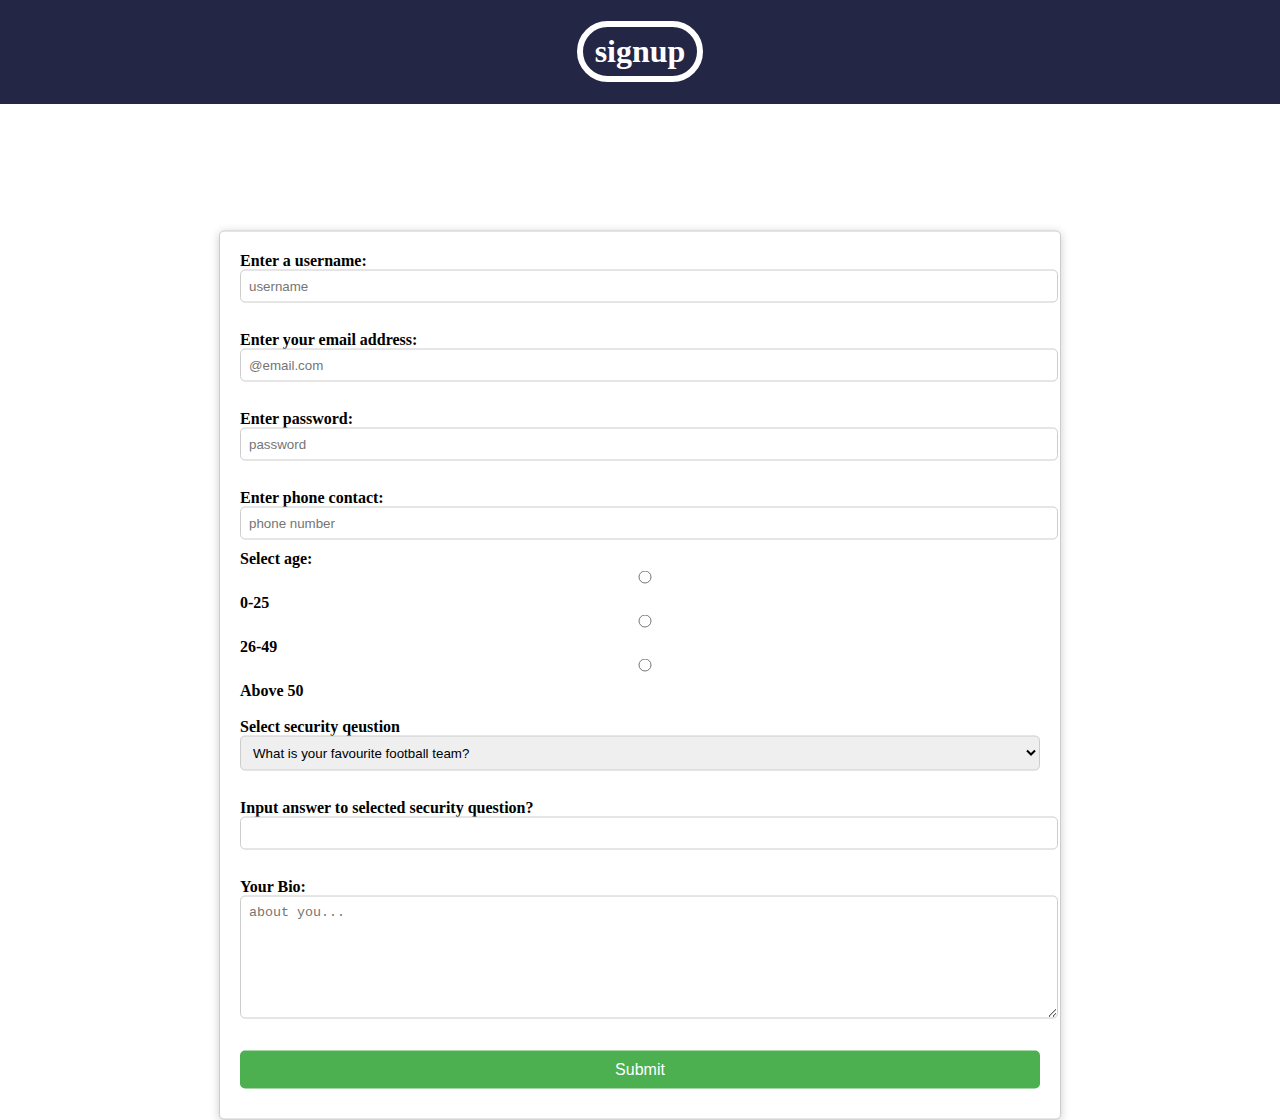
==== signup.html @ d49d6a6e "aug dump" ====
<!DOCTYPE html>

<html lang="en">
<head>
    
    <meta charset="UTF-8">
    <meta name="viewport" content="width=device-width, initial-scale=1.0">
    <title>Create account</title>
    <link rel="stylesheet" href="styles.css">
</head>
<body>
    <style>
        body{
            background-image: url("img/illustration.png");
            background-attachment:fixed;
        }
    </style>
    <header>
         <h1>signup</h1>
    </header>
    
    <div class="bordersign">
        <form class="user">
            <label for="username"> Enter a username:</label><br>
            <input type="text" id="username" name="username" placeholder="username" required><br><br> <!--include the 'name' variable for backend developers accessibilty... "required" to make it necessary for users to fil before proceding-->
            <label for="email">Enter your email address:</label><br>
            <input type="email" id="email" name="email" placeholder="@email.com" required><br><br>
            <label for="password"> Enter password:</label><br>
            <input type="password" id="password" name="password" placeholder="password" required><br><br>
            <label for="phone-number"> Enter phone contact:</label><br>
            <input type="tel" id="phone-number" name="phone-number" placeholder="phone number" required><br>

            <p>Select age:</p>
            <input type="radio" name="age" value="0-25" id="option1"> <!--"value" was included for the likes of data analysis-->
            <label for="option1"> 0-25</label>
            <input type="radio" name="age" value="26-49" id="option2">
            <label for="option2"> 26-49</label>
            <input type="radio" name="age" value="50+" id="option3">
            <label for="option3">  Above 50</label><br><br>

            <label for="question">Select security qeustion</label>
            <select name="question" id="qeustion">
                <option value="q1">What is your favourite football team?</option>
                <option value="q2">What are you allergic to?</option>
                <option value="q3">In what year did you get your first car?</option>
                <option value="q4">How old were you when you began coding?</option>
            </select><br><br>

            <label for="answer">Input answer to selected security question?</label><br>
            <input type="text" name="answer" id="answer">
            <br><br>
            <label for="bio">Your Bio:</label><br>
            <textarea name="bio" id="bio" cols="58.9" rows="7" placeholder="about you..."></textarea>
            <br><br>
            <input type="submit" value="Submit">

        </form>
    </div>
    
</body>
</html>
---- styles.css ----
body ul h1 h2 li {
    font-family: arial;
    margin: 0px;
    padding: 0px;  
}

header {
    background-color: #232644;
    text-align: center;
    color: white;
    width: 100%;
    margin-top: 0px;
    position:fixed;
    z-index: 1;
    top: 0;
    left: 0;
}
h1{
    color: white;
    border: 6px solid white;
    border-radius: 36px;
    padding:6px 12px;
    display: inline-block
}
.site-nav{
    background-color: #ccc;
    padding: 20px;
    position: sticky;
    top: 100px;
}
nav ul{
    max-width: 1200px;
    white-space: nowrap;
    margin: 0 auto;

}
nav li{
    width: 20%;
    display: inline-block;
    font-size: 20px;
}
nav li a{
    text-decoration: none;
    color:#232644;
}
.bordersign {
    background-color: #fff;
    border: 1px solid #ccc;
    border-radius: 5px;
    padding: 20px;
    box-shadow: 0 2px 10px rgba(0, 0, 0, 0.2);
}
.bordersign {
    position: relative;
    top: 75%;
    margin:175px auto;
    width: 800px
}
.user label {
    font-weight: bold;
}

.user input,
.user select,
.user textarea {
    width: 100%;
    padding: 8px;
    margin-bottom: 10px;
    border: 1px solid #ccc;
    border-radius: 5px;
}

.user input[type="radio"],
.user input[type="checkbox"] {
    margin-right: 5px;
}

.user textarea {
    resize: horizontal;
}

.user p {
    margin: 0;
    font-weight: bold;
}

.user input[type="submit"] {
    background-color: #4caf50;
    color: #fff;
    border: none;
    padding: 10px 20px;
    cursor: pointer;
    font-size: 16px;
}

.user input[type="submit"]:hover {
    background-color: #45a049;
}
img {
    width: 100%;
    height: 50%;
    display: block;
    margin: 0 auto;
    margin-top: 20px;
    border-radius: 5px;
}
.bordersign {
    position: absolute;
    top: 75%;
    left: 50%;
    margin:0 auto;
    transform: translate(-50%, -50%);
}
.ban{
    position: relative;
}

.ban h2{
    position: absolute;
    top: 30%;
    background: #232644d4;
    color: white;
    font-size: 50px;
    padding: 20px;
    border: 2px solid white;
    border-radius: 8px;
    text-align: center;
}


.valid-tool{
    font-size: 1.2em;
}
.tool{
    margin:0px 50px
}
main{
    width:1200px;
    max-width: 100%;
    margin:80px auto;
    padding:0px 40px ;
    box-sizing:border-box
}
.notion h2{
    color:#232644;
    font-size: 40px;
    
}
.notion p, li,
.elaborate p{
    line-height: 1.5em;
    color:#4b4b4b
}
.emages{
    text-align:center;
    margin:80px 0;
    white-space: nowrap;
}
.emages li{
    display: inline-block;
    width: 40%;
    margin: 20px 5%;
}
.emages li img{
    max-width: 100%;
}
.elaborate {
    display: flex;
    justify-content: space-around;
    background-color: #8bcedc;
    padding: 20px;
    box-shadow: 0 2px 5px rgba(0, 0, 0, 0.2);
    margin: 20px auto;
    max-width: 1200px;
}

.ela1, .ela2 {
    flex: 1;
    padding: 20px;
    border-radius: 5px;
}

.ela1 p, .ela2 p {
    margin-top: 0;
    line-height: 1.6;
}

.elaborate img {
    width: 100%;
    max-width: 400px;
    height: auto;
    display: block;
    border-radius: 5px;
    margin-bottom: 10px;
}
footer{
    padding: 40px;
    background-color:#ccc;
    text-align:center;
    color:#232644;
    font-size: 1.2em
}
.notion li{
    list-style-type:square
    
}
.elaborate img:hover{
    position:relative;
    top: 3px;
    left: 3px
}
.site-nav li a:hover{
    text-decoration: underline;
}

::selection{
    background-color:#232644;
    color: white;
}
@media screen and (max-width: 1050px){
    .ban h2{
        font-size: 45px;
    }
    .bordersign {
    width: 700px
  }
  @media screen and (max-width: 950px){
     .ban h2{
        font-size: 35px;
    }
      .site-nav li{
          font-size:18px;
      }
      .notion h2{
          font-size: 30px
      }
      .bordersign {
    width: 700px
      }
  }
  @media screen and (max-width: 820px){
     .ban h2{
        font-size: 30px;
    }
      .site-nav li{
          font-size:16px;
      }
      .notion h2{
          font-size: 28px
      }
      .bordersign {
        width: 550px
      }
  }
  @media screen and (max-width: 750px){
    .ban h2{
        font-size: 25px;
        padding: 10px;
    }
    .notion h2{
        font-size: 26px
    }
    .site-nav li{
        font-size: 15px;
    }
    .site-nav{
        padding:10px;
    }
    h1{
        padding: 0px 12px;
    }
    .bordersign {
        width: 500px
    }
}
@media screen and (max-width: 680px){
    .ban h2{
        position:relative;
        margin:0px;
        font-size: 20px;
    }
      .ban h2 br{
          display:none;
      }
      .ban .valid-tool{
          font-size: 1em;
      }
      .ban .tool{
          margin:0px;
      }
    .site-nav{
        top:90px;
    }
    .elaborate{
        display: block
    }
    .bordersign {
        width: 425px
    }
  }
@media screen and (max-width: 560px){
    header{
        position:relative;
    }
    .pic{
        margin:0px;
    }
    .site-nav{
        top:0px
    }
    .copyright{
        font-size:16px
    }
    .bordersign {
        width: 350px
      }
}
@media screen and (max-width: 400px){
    .bordersign {
        width: 280px;
        top: 600px;
      }
}
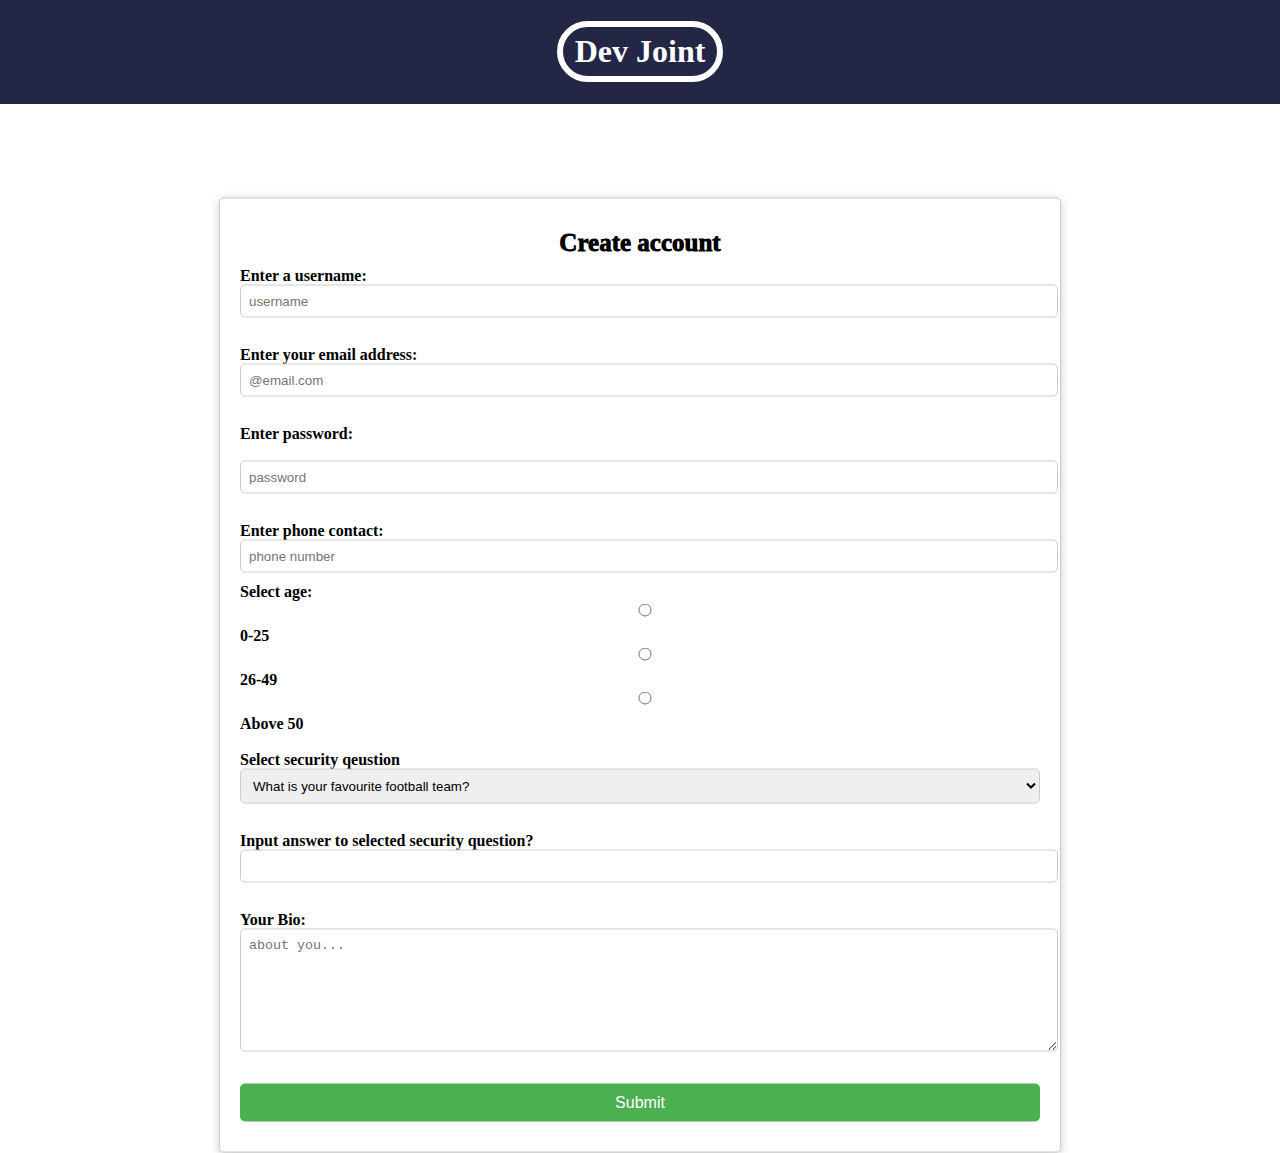
==== commit b94b0004: "final project commit" ====
--- a/signup.html
+++ b/signup.html
@@ -13,13 +13,18 @@
         body{
             background-image: url("img/illustration.png");
             background-attachment:fixed;
+            background-position: center;
         }
     </style>
     <header>
-         <h1>signup</h1>
+         <h1>Dev Joint</h1>
     </header>
-    
+
     <div class="bordersign">
+
+        <p class="ca">Create account</p>
+
+        
         <form class="user">
             <label for="username"> Enter a username:</label><br>
             <input type="text" id="username" name="username" placeholder="username" required><br><br> <!--include the 'name' variable for backend developers accessibilty... "required" to make it necessary for users to fil before proceding-->
--- a/styles.css
+++ b/styles.css
@@ -56,6 +56,14 @@
     margin:175px auto;
     width: 800px
 }
+.ca{
+    text-align:center;
+    font-size:25px;
+    padding:10px;
+    margin:0 auto;
+    font-weight:1000;
+    
+}
 .user label {
     font-weight: bold;
 }
@@ -223,7 +231,7 @@
     }
     .bordersign {
     width: 700px
-  }
+}
   @media screen and (max-width: 950px){
      .ban h2{
         font-size: 35px;
@@ -237,7 +245,7 @@
       .bordersign {
     width: 700px
       }
-  }
+}
   @media screen and (max-width: 820px){
      .ban h2{
         font-size: 30px;
@@ -251,7 +259,7 @@
       .bordersign {
         width: 550px
       }
-  }
+}
   @media screen and (max-width: 750px){
     .ban h2{
         font-size: 25px;
@@ -297,7 +305,7 @@
     .bordersign {
         width: 425px
     }
-  }
+}
 @media screen and (max-width: 560px){
     header{
         position:relative;
@@ -320,4 +328,78 @@
         width: 280px;
         top: 600px;
       }
+}}
+div.login{
+    display: grid;
+    margin: 150px auto;
+    max-width: 800px;
+    background-color:whitesmoke;
+    border: 2px solid #232644;
+    border-radius: 7px
+}
+form.login_input, .fp, .yet, .lg{
+    margin:0px auto;
+    position:relative;
+    font-size:18px;
+    font-weight:bold;
+    line-height:2em;
+}
+.lg{
+    font-size:28px;
+}
+.login_input [for="username/email"], [for="password"]{
+    display:block;
+    margin-bottom:
+}
+.login_input [type="text"], [type="password"]{
+    width:100%;
+    padding: 15px;
+    border: 2px solid #ccc;
+    border-radius: 4px;
+}
+.login_input [type="submit"]{
+    width:60%;
+    display:block;
+    padding:8px;
+    background-color:#4caf50;
+    border:none;
+    color:white;
+    font-size: 18px;
+    margin:20px auto;
+    border-radius: 4px;
+}
+.fp, .yet a{
+    text-decoration:none;
+    color:#232644;
+}
+.focus{
+    width: 50%;
+    height: 300;
+}
+.blocks article h2{
+    font-size:18px;
+}
+.blocks article{
+    font-size:15px;
+    text-align:left;
+}
+.blocks article a{
+    text-decoration:none;
+    color:#232644;
+}
+    
+.blocks article span{
+    font-size:12px;
+}
+
+.blocks{
+    display:flex;
+    flex-wrap:wrap;
+}
+.blocks article{
+    flex:0 1 18%;
+    margin:0px auto;
+}
+.liner{
+    display: none;
 }